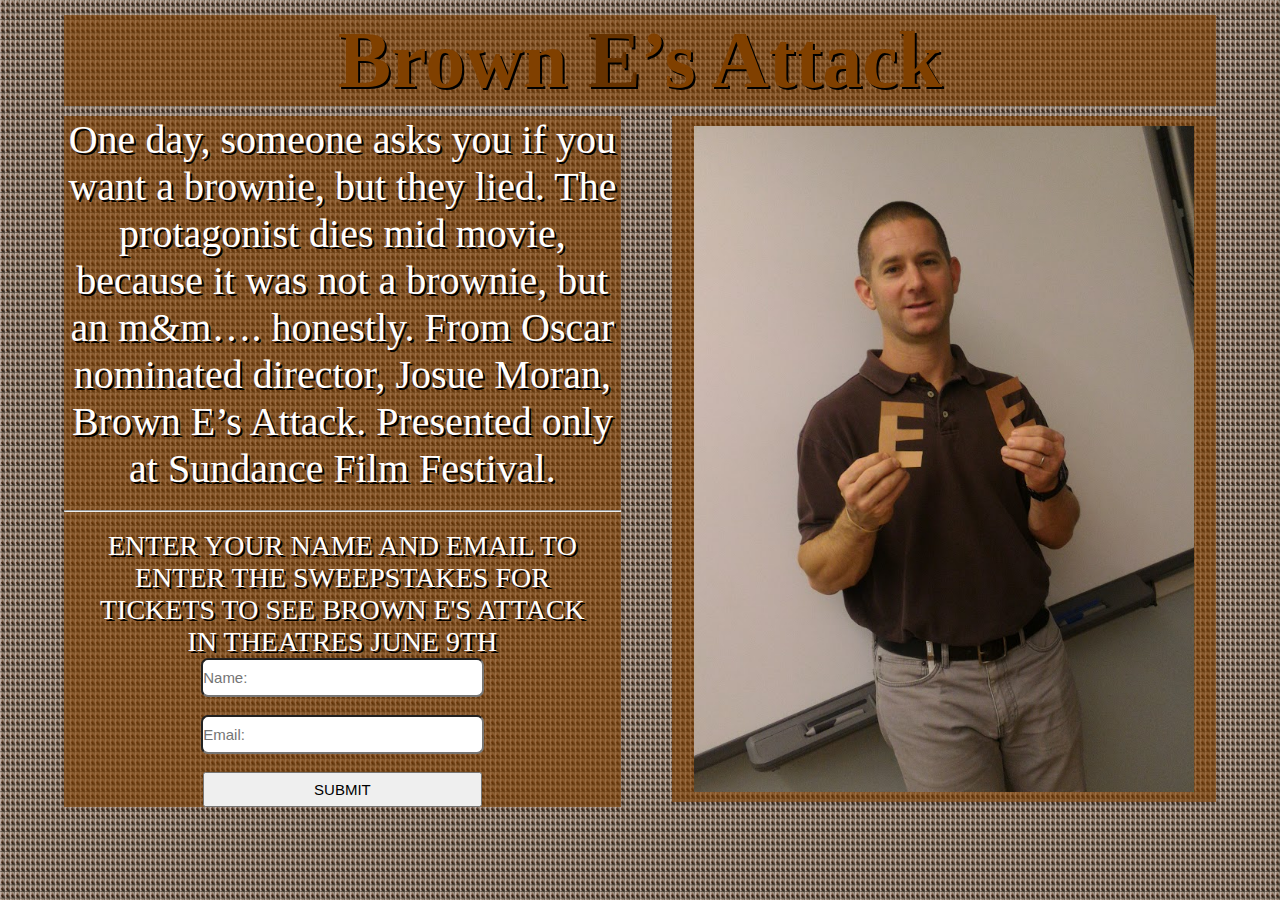
==== index.html @ 34d9e278 "fix image and add form" ====
<!DOCTYPE html>
<html>
  <head>
    <meta charset="UTF-8">
    <title>Brown E’s Attack</title>
  <link rel="stylesheet" href="style.css" type="text/css">
  <style type="text/css">
   
  </style>
  </head>
  <body>
      <h1 id="movieTitle">Brown <span class="brownE">E</span>’s Attack</h1>
      
      <div id="desc">
      <p>One day, someone asks you if you want a brownie, but they lied.
      The protagonist dies mid movie, because it was not a brownie, but an m&m…. 
      honestly. From Oscar nominated director, Josue Moran, Brown E’s Attack. 
      Presented only at Sundance Film Festival.</p>
      <br><hr><br>
      <div id="sweep">
      <p id="sweepstakes">ENTER YOUR NAME AND EMAIL TO ENTER THE SWEEPSTAKES FOR TICKETS TO SEE BROWN E'S ATTACK IN THEATRES JUNE 9TH</p>
     <form id="form">
       <input type="text" placeholder="Name:">
       <br><br>
       <input type="email" placeholder="Email:">
       <br><br>
       <button type="button" onclick='document.getElementById("sweep").style.visibility = "hidden"'>SUBMIT</button>
     </form>
     </div>
      </div>
      <div id="imgCont">
      <img id="Eimg" src="browne.jpeg">
      </div>
      
  </body>
</html>
---- style.css ----
* {
margin: 0;
padding: 0;
text-shadow: 2px 2px black;
}
#movieTitle{
    color:#804000;
    position:relative;
    top:15px;
    text-align:center;
    font-size:5em;
    background-color:rgba(128, 63, 0,.6);
    margin-left:5%;
    margin-right:5%;
}
.brownE{
    color:#663200;
}
#desc{
    background-color:rgba(128, 63, 0,.6);
    position:relative;
    top:25px;
  margin-left:5%;
  width:43.5%;
  float:left;
 
}
p{
    text-align:center;
    font-size:2.5em;
    color:white;
}
 body{
     background-image: url("browne.jpeg");
     background-size: 5px;
     
 }
 #Eimg{
     max-width:500px;
     margin:auto;
     display:block;
     padding:10px;
 }
 #imgCont{
     background-color:rgba(128, 63, 0,.6);
    position:relative;
    top:25px;
     margin-left:52.5%;
     margin-right:5%;
 }
#sweepstakes{
    font-size:1.75em;
    padding-left:20px;
    padding-right:20px;
}
form{
    text-align:center;
    font-size:1em;
}
input{
    border-radius:7px;
    width:50%;
    height:35px;
    font-size:15px;
    text-shadow:none;
 
}
button{
      width:50%;
    height:35px;
    font-size:15px;
    text-shadow:none;
}
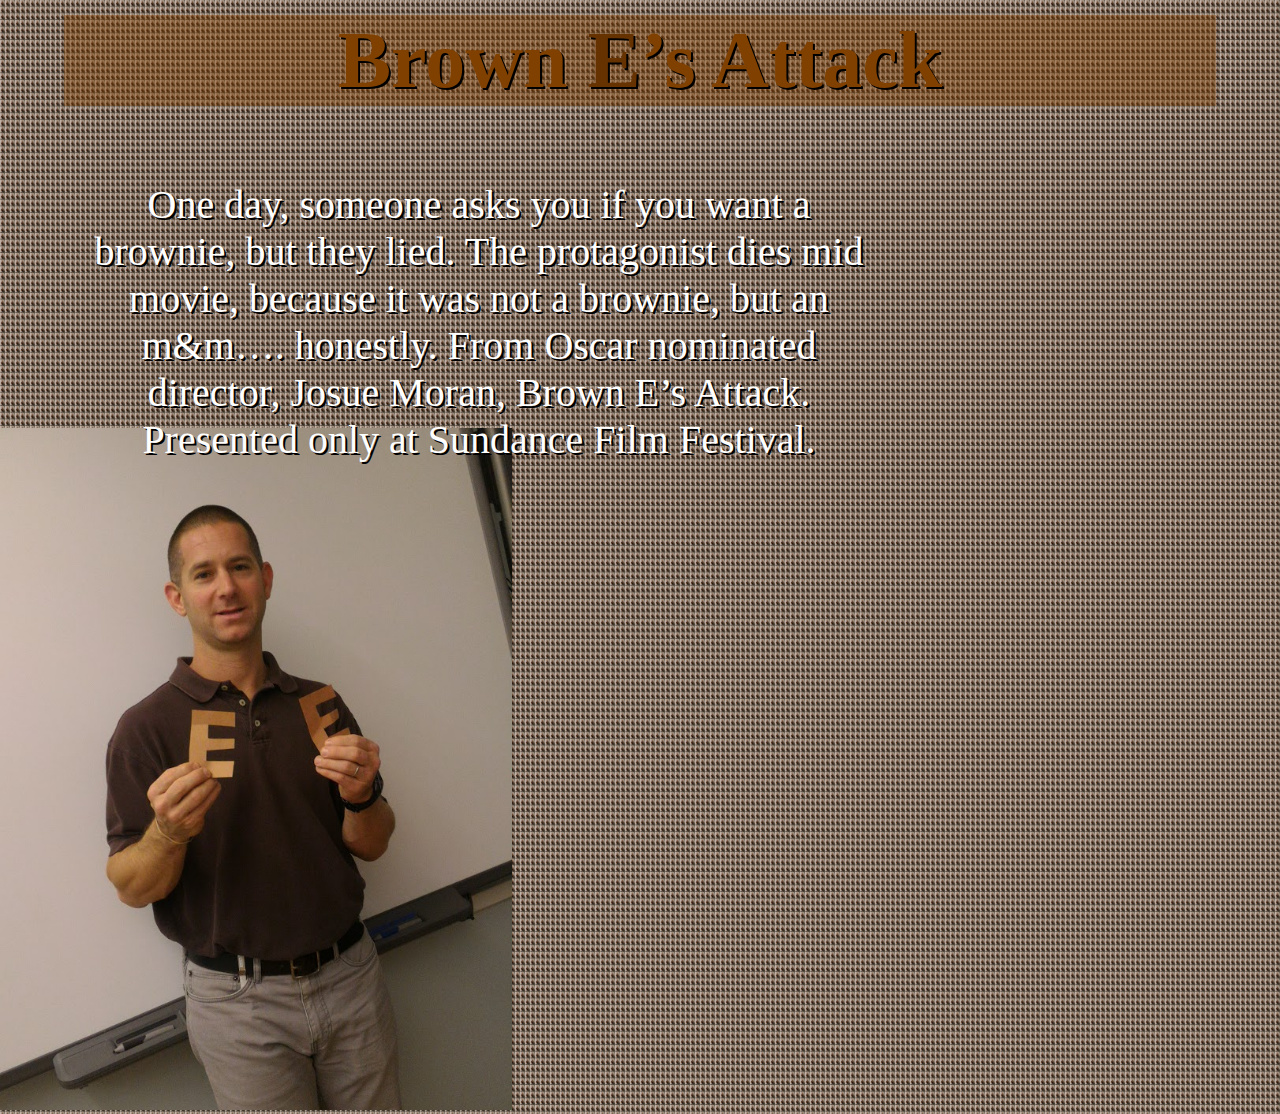
==== commit 2469f55c: "fix merge conflict" ====
--- a/index.html
+++ b/index.html
@@ -10,27 +10,14 @@
   </head>
   <body>
       <h1 id="movieTitle">Brown <span class="brownE">E</span>’s Attack</h1>
-      
       <div id="desc">
       <p>One day, someone asks you if you want a brownie, but they lied.
       The protagonist dies mid movie, because it was not a brownie, but an m&m…. 
       honestly. From Oscar nominated director, Josue Moran, Brown E’s Attack. 
       Presented only at Sundance Film Festival.</p>
-      <br><hr><br>
-      <div id="sweep">
-      <p id="sweepstakes">ENTER YOUR NAME AND EMAIL TO ENTER THE SWEEPSTAKES FOR TICKETS TO SEE BROWN E'S ATTACK IN THEATRES JUNE 9TH</p>
-     <form id="form">
-       <input type="text" placeholder="Name:">
-       <br><br>
-       <input type="email" placeholder="Email:">
-       <br><br>
-       <button type="button" onclick='document.getElementById("sweep").style.visibility = "hidden"'>SUBMIT</button>
-     </form>
-     </div>
       </div>
-      <div id="imgCont">
+      <div>
       <img id="Eimg" src="browne.jpeg">
       </div>
-      
   </body>
 </html>--- a/style.css
+++ b/style.css
@@ -9,7 +9,7 @@
     top:15px;
     text-align:center;
     font-size:5em;
-    background-color:rgba(128, 63, 0,.6);
+    background-color:rgba(128, 63, 0,.4);
     margin-left:5%;
     margin-right:5%;
 }
@@ -17,57 +17,27 @@
     color:#663200;
 }
 #desc{
-    background-color:rgba(128, 63, 0,.6);
+    padding:15px;
+    margin-left:5%;
+    margin-right:5%;
+    margin-top:25px;
     position:relative;
-    top:25px;
-  margin-left:5%;
-  width:43.5%;
-  float:left;
- 
-}
-p{
+    float:left;
     text-align:center;
     font-size:2.5em;
+    max-width:800px;
+    top:50px;
     color:white;
+    text-shadow: black;
 }
  body{
      background-image: url("browne.jpeg");
      background-size: 5px;
-     
  }
  #Eimg{
-     max-width:500px;
+     position:;
+     max-width:40%;
+     top:50px;
      margin:auto;
-     display:block;
-     padding:10px;
- }
- #imgCont{
-     background-color:rgba(128, 63, 0,.6);
-    position:relative;
-    top:25px;
-     margin-left:52.5%;
-     margin-right:5%;
- }
-#sweepstakes{
-    font-size:1.75em;
-    padding-left:20px;
-    padding-right:20px;
-}
-form{
-    text-align:center;
-    font-size:1em;
-}
-input{
-    border-radius:7px;
-    width:50%;
-    height:35px;
-    font-size:15px;
-    text-shadow:none;
- 
-}
-button{
-      width:50%;
-    height:35px;
-    font-size:15px;
-    text-shadow:none;
-}
+     left:100px;
+ }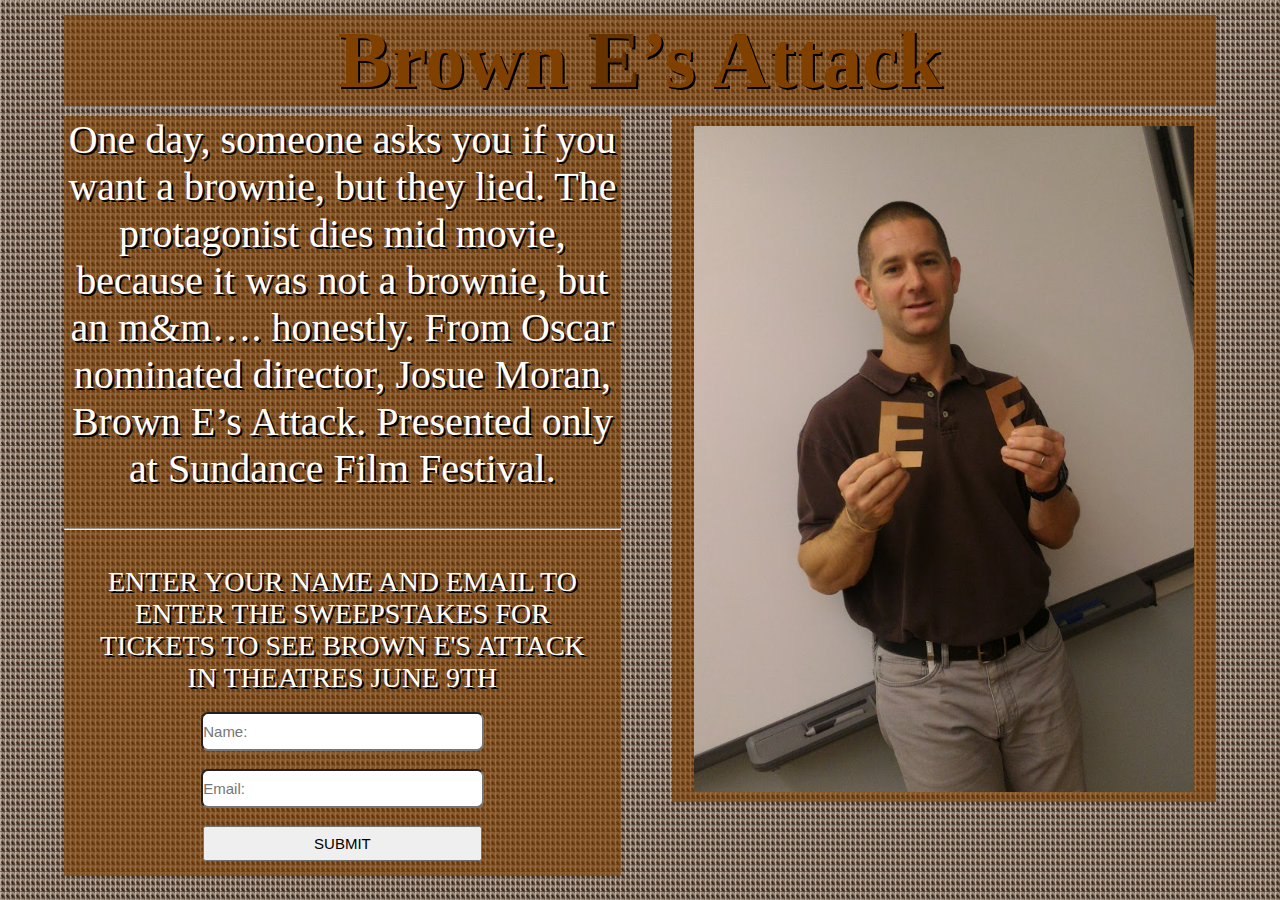
==== commit ea3625be: "submit function" ====
--- a/index.html
+++ b/index.html
@@ -1,23 +1,48 @@
 <!DOCTYPE html>
 <html>
-  <head>
+
+<head>
     <meta charset="UTF-8">
     <title>Brown E’s Attack</title>
-  <link rel="stylesheet" href="style.css" type="text/css">
-  <style type="text/css">
-   
-  </style>
-  </head>
-  <body>
-      <h1 id="movieTitle">Brown <span class="brownE">E</span>’s Attack</h1>
-      <div id="desc">
-      <p>One day, someone asks you if you want a brownie, but they lied.
-      The protagonist dies mid movie, because it was not a brownie, but an m&m…. 
-      honestly. From Oscar nominated director, Josue Moran, Brown E’s Attack. 
-      Presented only at Sundance Film Festival.</p>
-      </div>
-      <div>
-      <img id="Eimg" src="browne.jpeg">
-      </div>
-  </body>
+    <link rel="stylesheet" href="style.css" type="text/css">
+    <style type="text/css">
+
+    </style>
+</head>
+
+<body>
+    <script>
+        function myFunction() {
+            document.getElementById("sweep").style.visibility = "hidden";
+            document.getElementById("sweepstakes").innerHTML="THANKS FOR SUBMITTING ";
+            document.getElementById("sweepstakes").style.visibility = "visible";
+            document.getElementById("sweepstakes").style.fontSize = "2em";
+        }
+    </script>
+    <h1 id="movieTitle">Brown <span class="brownE">E</span>’s Attack</h1>
+    <div id="desc">
+        <p>One day, someone asks you if you want a brownie, but they lied. The protagonist dies mid movie, because it was not a brownie, but an m&m…. honestly. From Oscar nominated director, Josue Moran, Brown E’s Attack. Presented only at Sundance Film
+            Festival.</p>
+        <br>
+        <br>
+        <hr>
+        <br>
+        <br>
+        <div id="sweep">
+            <p id="sweepstakes">ENTER YOUR NAME AND EMAIL TO ENTER THE SWEEPSTAKES FOR TICKETS TO SEE BROWN E'S ATTACK IN THEATRES JUNE 9TH</p>
+            <form id="form">
+                <br>
+                <input type="text" placeholder="Name:">
+                <br>
+                <br>
+                <input type="email" placeholder="Email:">
+                <br>
+                <br>
+                <button type="button" onclick="myFunction()">SUBMIT</button>
+            </form>
+        </div>
+    </div>
+    <div id="imgCont"> <img id="Eimg" src="browne.jpeg"> </div>
+</body>
+
 </html>--- a/style.css
+++ b/style.css
@@ -9,7 +9,7 @@
     top:15px;
     text-align:center;
     font-size:5em;
-    background-color:rgba(128, 63, 0,.4);
+    background-color:rgba(128, 63, 0,.6);
     margin-left:5%;
     margin-right:5%;
 }
@@ -17,27 +17,58 @@
     color:#663200;
 }
 #desc{
-    padding:15px;
-    margin-left:5%;
-    margin-right:5%;
-    margin-top:25px;
+    background-color:rgba(128, 63, 0,.6);
     position:relative;
-    float:left;
+    top:25px;
+  margin-left:5%;
+  width:43.5%;
+  float:left;
+ 
+}
+p{
     text-align:center;
     font-size:2.5em;
-    max-width:800px;
-    top:50px;
     color:white;
-    text-shadow: black;
 }
  body{
      background-image: url("browne.jpeg");
      background-size: 5px;
+     
  }
  #Eimg{
-     position:;
-     max-width:40%;
-     top:50px;
+     max-width:500px;
      margin:auto;
-     left:100px;
- }+     display:block;
+     padding:10px;
+ }
+ #imgCont{
+     background-color:rgba(128, 63, 0,.6);
+    position:relative;
+    top:25px;
+     margin-left:52.5%;
+     margin-right:5%;
+ }
+#sweepstakes{
+    font-size:1.75em;
+    padding-left:20px;
+    padding-right:20px;
+}
+form{
+    text-align:center;
+    font-size:1em;
+}
+input{
+    border-radius:7px;
+    width:50%;
+    height:35px;
+    font-size:15px;
+    text-shadow:none;
+ 
+}
+button{
+      width:50%;
+    height:35px;
+    font-size:15px;
+    text-shadow:none;
+    margin-bottom:15px;
+}
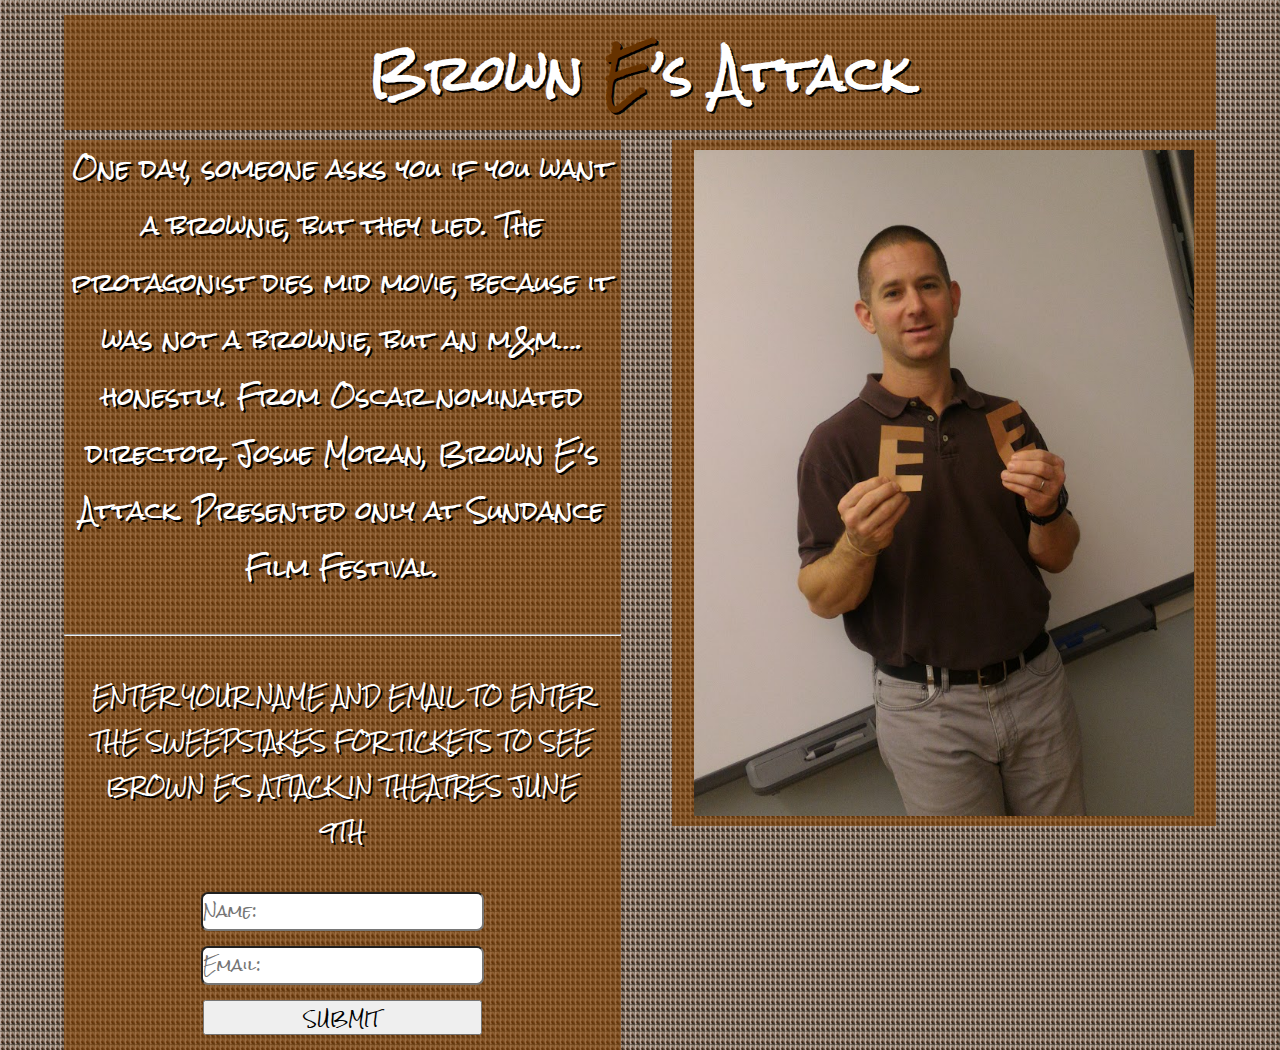
==== commit aee64921: "submit" ====
--- a/index.html
+++ b/index.html
@@ -5,6 +5,7 @@
     <meta charset="UTF-8">
     <title>Brown E’s Attack</title>
     <link rel="stylesheet" href="style.css" type="text/css">
+    <link href='https://fonts.googleapis.com/css?family=Rock+Salt' rel='stylesheet' type='text/css'>
     <style type="text/css">
 
     </style>
@@ -23,20 +24,20 @@
     <div id="desc">
         <p>One day, someone asks you if you want a brownie, but they lied. The protagonist dies mid movie, because it was not a brownie, but an m&m…. honestly. From Oscar nominated director, Josue Moran, Brown E’s Attack. Presented only at Sundance Film
             Festival.</p>
-        <br>
+       
         <br>
         <hr>
-        <br>
+      
         <br>
         <div id="sweep">
             <p id="sweepstakes">ENTER YOUR NAME AND EMAIL TO ENTER THE SWEEPSTAKES FOR TICKETS TO SEE BROWN E'S ATTACK IN THEATRES JUNE 9TH</p>
             <form id="form">
                 <br>
                 <input type="text" placeholder="Name:">
-                <br>
+                
                 <br>
                 <input type="email" placeholder="Email:">
-                <br>
+              
                 <br>
                 <button type="button" onclick="myFunction()">SUBMIT</button>
             </form>
--- a/style.css
+++ b/style.css
@@ -2,13 +2,14 @@
 margin: 0;
 padding: 0;
 text-shadow: 2px 2px black;
+font-family: 'Rock Salt', cursive;
 }
 #movieTitle{
-    color:#804000;
+    color:white;
     position:relative;
     top:15px;
     text-align:center;
-    font-size:5em;
+    font-size:3em;
     background-color:rgba(128, 63, 0,.6);
     margin-left:5%;
     margin-right:5%;
@@ -27,7 +28,7 @@
 }
 p{
     text-align:center;
-    font-size:2.5em;
+    font-size:1.5em;
     color:white;
 }
  body{
@@ -49,7 +50,7 @@
      margin-right:5%;
  }
 #sweepstakes{
-    font-size:1.75em;
+    font-size:1.2em;
     padding-left:20px;
     padding-right:20px;
 }
@@ -63,7 +64,7 @@
     height:35px;
     font-size:15px;
     text-shadow:none;
- 
+     margin-bottom:15px;
 }
 button{
       width:50%;
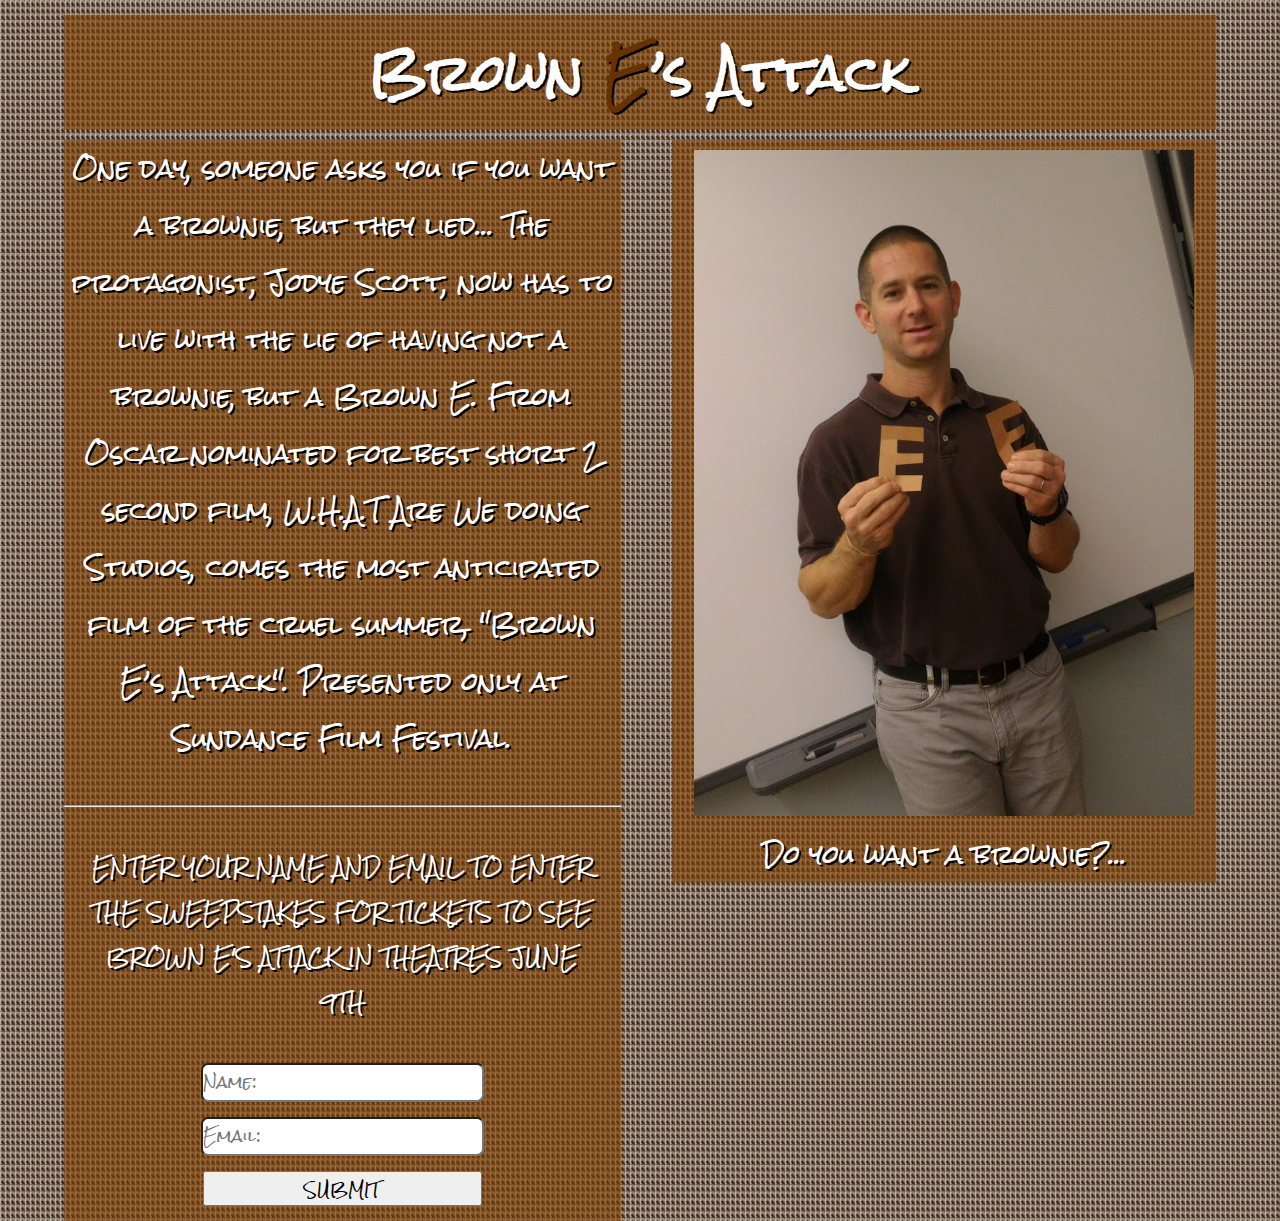
==== commit 3a18129c: "fix desc" ====
--- a/index.html
+++ b/index.html
@@ -1,3 +1,8 @@
+<!--
+credits : 
+Mr. Michley for written consent of "Brown E" image 
+"brownie" imahe preovided by Commons Wikipedia: https://commons.wikimedia.org/wiki/File:Brownie_Neum%C3%BCller_Ferdinand_cropped.jpg
+-->  
 <!DOCTYPE html>
 <html>
 
@@ -15,35 +20,44 @@
     <script>
         function myFunction() {
             document.getElementById("sweep").style.visibility = "hidden";
-            document.getElementById("sweepstakes").innerHTML="THANKS FOR SUBMITTING ";
+            document.getElementById("sweepstakes").innerHTML = "THANKS FOR SUBMITTING ";
             document.getElementById("sweepstakes").style.visibility = "visible";
             document.getElementById("sweepstakes").style.fontSize = "2em";
+            document.getElementById("bpic").style.visibility = "visible";
+            document.getElementById("bpic").src = "brownie.jpg";
+
         }
     </script>
     <h1 id="movieTitle">Brown <span class="brownE">E</span>’s Attack</h1>
     <div id="desc">
-        <p>One day, someone asks you if you want a brownie, but they lied. The protagonist dies mid movie, because it was not a brownie, but an m&m…. honestly. From Oscar nominated director, Josue Moran, Brown E’s Attack. Presented only at Sundance Film
-            Festival.</p>
-       
+        <p>One day, someone asks you if you want a brownie, but they lied... The protagonist, Jodye Scott, now has to live with the lie of having not a brownie, but a Brown E. From Oscar nominated for best short 2 second film, W.H.A.T Are We doing Studios, comes the most anticipated film of the cruel summer, "Brown E’s Attack". Presented only at Sundance Film
+            Festival.
+        </p>
+
         <br>
         <hr>
-      
+
         <br>
         <div id="sweep">
             <p id="sweepstakes">ENTER YOUR NAME AND EMAIL TO ENTER THE SWEEPSTAKES FOR TICKETS TO SEE BROWN E'S ATTACK IN THEATRES JUNE 9TH</p>
+            <img src=" " id="bpic">
             <form id="form">
                 <br>
                 <input type="text" placeholder="Name:">
-                
+
                 <br>
                 <input type="email" placeholder="Email:">
-              
+
                 <br>
                 <button type="button" onclick="myFunction()">SUBMIT</button>
+                
             </form>
         </div>
     </div>
-    <div id="imgCont"> <img id="Eimg" src="browne.jpeg"> </div>
+    <div id="imgCont"> <img id="Eimg" src="browne.jpeg"> 
+    <p>Do you want a brownie?...</p>
+    </div>
+    
 </body>
 
 </html>--- a/style.css
+++ b/style.css
@@ -26,6 +26,15 @@
   float:left;
  
 }
+#bpic {
+    position: relative;
+     margin-left:20%;
+     margin-right:10%;
+       width:60%;
+float: left;
+    
+}
+
 p{
     text-align:center;
     font-size:1.5em;
@@ -48,6 +57,9 @@
     top:25px;
      margin-left:52.5%;
      margin-right:5%;
+     
+    
+
  }
 #sweepstakes{
     font-size:1.2em;
@@ -73,3 +85,4 @@
     text-shadow:none;
     margin-bottom:15px;
 }
+
